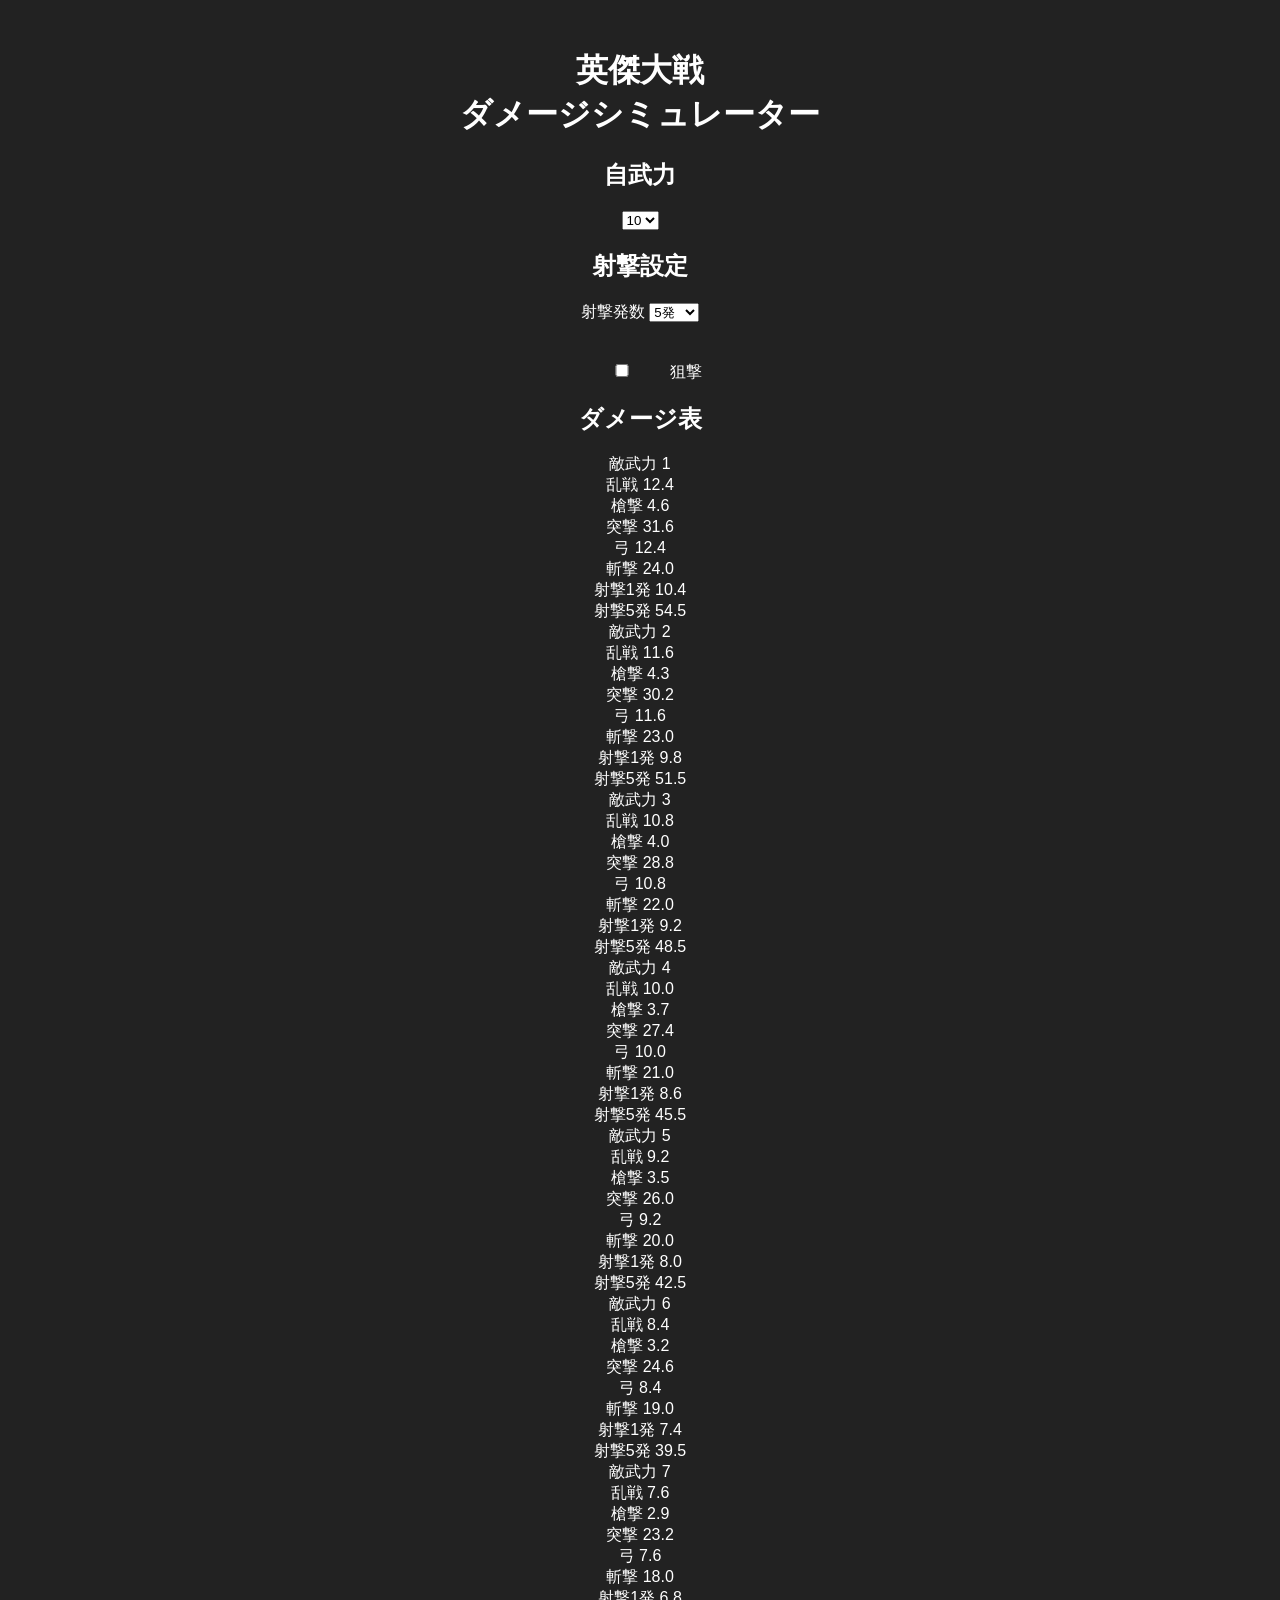
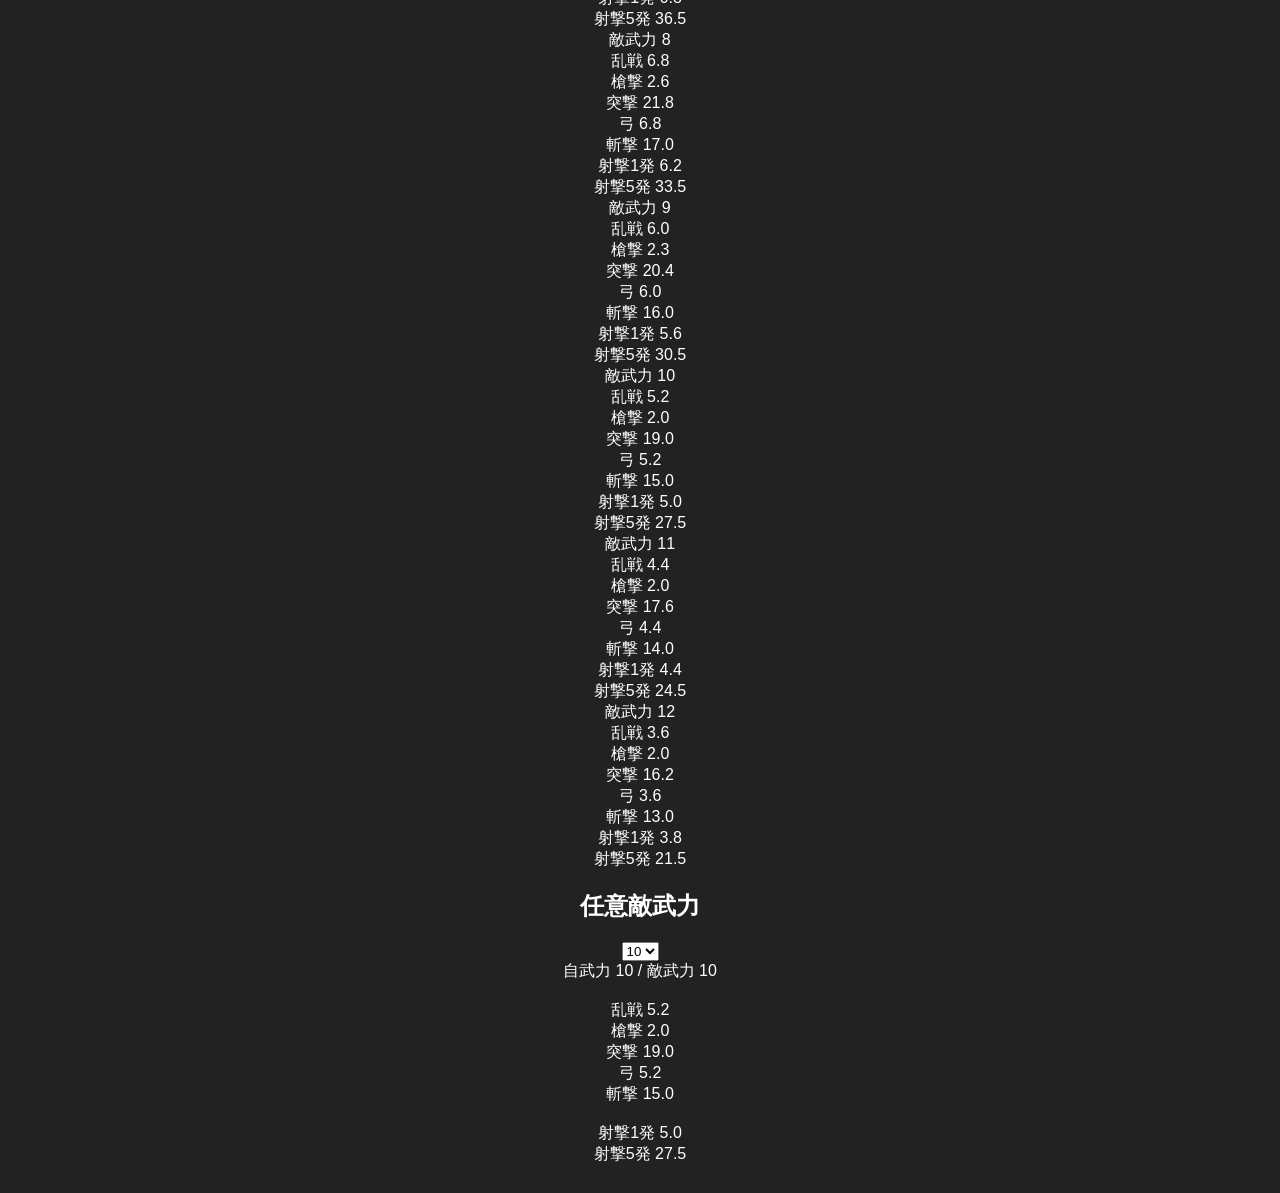
==== damage.html @ 1d80f858 "Add files via upload" ====
<!DOCTYPE html>
<html lang="ja">

<head>

<meta charset="UTF-8">

<meta name="viewport" content="width=device-width, initial-scale=1.0">

<title>英傑大戦 ダメージ計算</title>

<link rel="stylesheet" href="style.css">

</head>


<body>

<h1>
英傑大戦<br>
ダメージシミュレーター
</h1>


<h2>自武力</h2>

<select id="myPower"></select>


<h2>射撃設定</h2>

<label>
射撃発数

<select id="shotCount">

</select>

</label>


<br>


<label>

<input type="checkbox" id="sniper">

狙撃

</label>



<h2>ダメージ表</h2>


<div id="table">

</div>



<h2>任意敵武力</h2>

<select id="enemyPower"></select>


<div id="detail">

</div>



<script src="damage.js"></script>


</body>

</html>
---- style.css ----
body {
    background:#222;
    color:white;
    font-family:sans-serif;
    text-align:center;
    padding:20px;
}

input {
    width:80px;
    padding:8px;
    font-size:16px;
}

label {
    display:block;
    margin:10px;
}

button {
    font-size:20px;
    padding:10px 30px;
}


#result div {

    margin:15px;
    padding:15px;
    border-radius:10px;
    font-size:22px;
}


.now {
    background:#333;
}


.effective {

    background:#665500;
    color:#ffff99;

}


.total {

    background:#004400;
    color:#99ff99;

}


.dead {

    background:#444;
    color:#aaa;

}
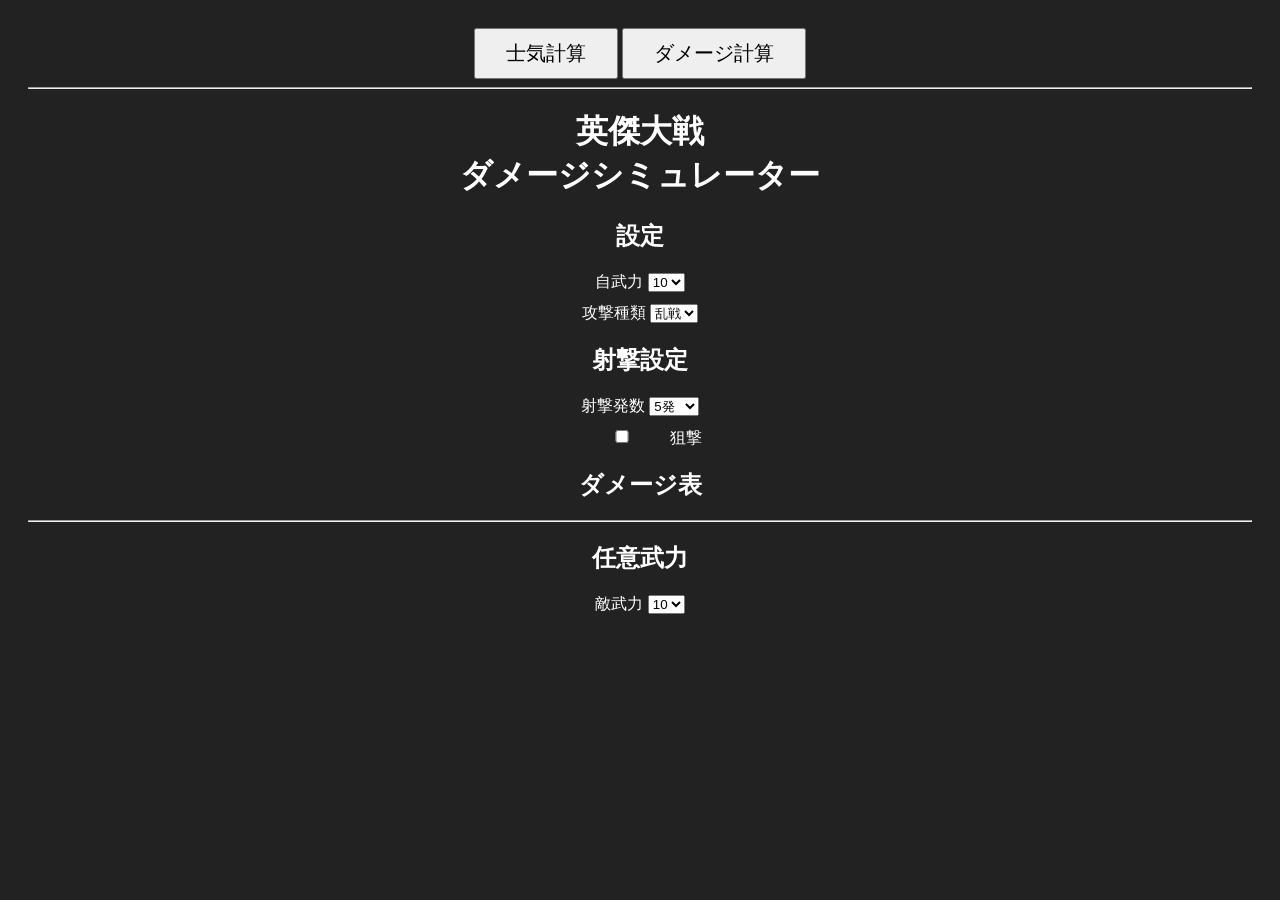
==== commit b1f36da0: "Update damage.html" ====
--- a/damage.html
+++ b/damage.html
@@ -13,8 +13,21 @@
 
 </head>
 
+<body>
 
-<body>
+<div class="menu">
+
+<button onclick="location.href='index.html'">
+士気計算
+</button>
+
+<button onclick="location.href='damage.html'">
+ダメージ計算
+</button>
+
+</div>
+
+<hr>
 
 <h1>
 英傑大戦<br>
@@ -22,24 +35,49 @@
 </h1>
 
 
-<h2>自武力</h2>
+<h2>設定</h2>
+
+<label>
+
+自武力
 
 <select id="myPower"></select>
 
+</label>
 
-<h2>射撃設定</h2>
 
 <label>
-射撃発数
 
-<select id="shotCount">
+攻撃種類
+
+<select id="attackType">
+
+    <option value="clash">乱戦</option>
+
+    <option value="spear">槍撃</option>
+
+    <option value="charge">騎馬</option>
+
+    <option value="bow">弓</option>
+
+    <option value="slash">剣豪</option>
+
+    <option value="shot">銃</option>
 
 </select>
 
 </label>
 
 
-<br>
+<h2>射撃設定</h2>
+
+<label>
+
+射撃発数
+
+<select id="shotCount"></select>
+
+</label>
 
 
 <label>
@@ -51,30 +89,27 @@
 </label>
 
 
-
 <h2>ダメージ表</h2>
 
+<div id="damageTable"></div>
 
-<div id="table">
+<hr>
 
-</div>
+<h2>任意武力</h2>
 
+<label>
 
-
-<h2>任意敵武力</h2>
+敵武力
 
 <select id="enemyPower"></select>
 
+</label>
 
-<div id="detail">
-
-</div>
-
+<div id="detail"></div>
 
 
 <script src="damage.js"></script>
 
-
 </body>
 
-</html>+</html>
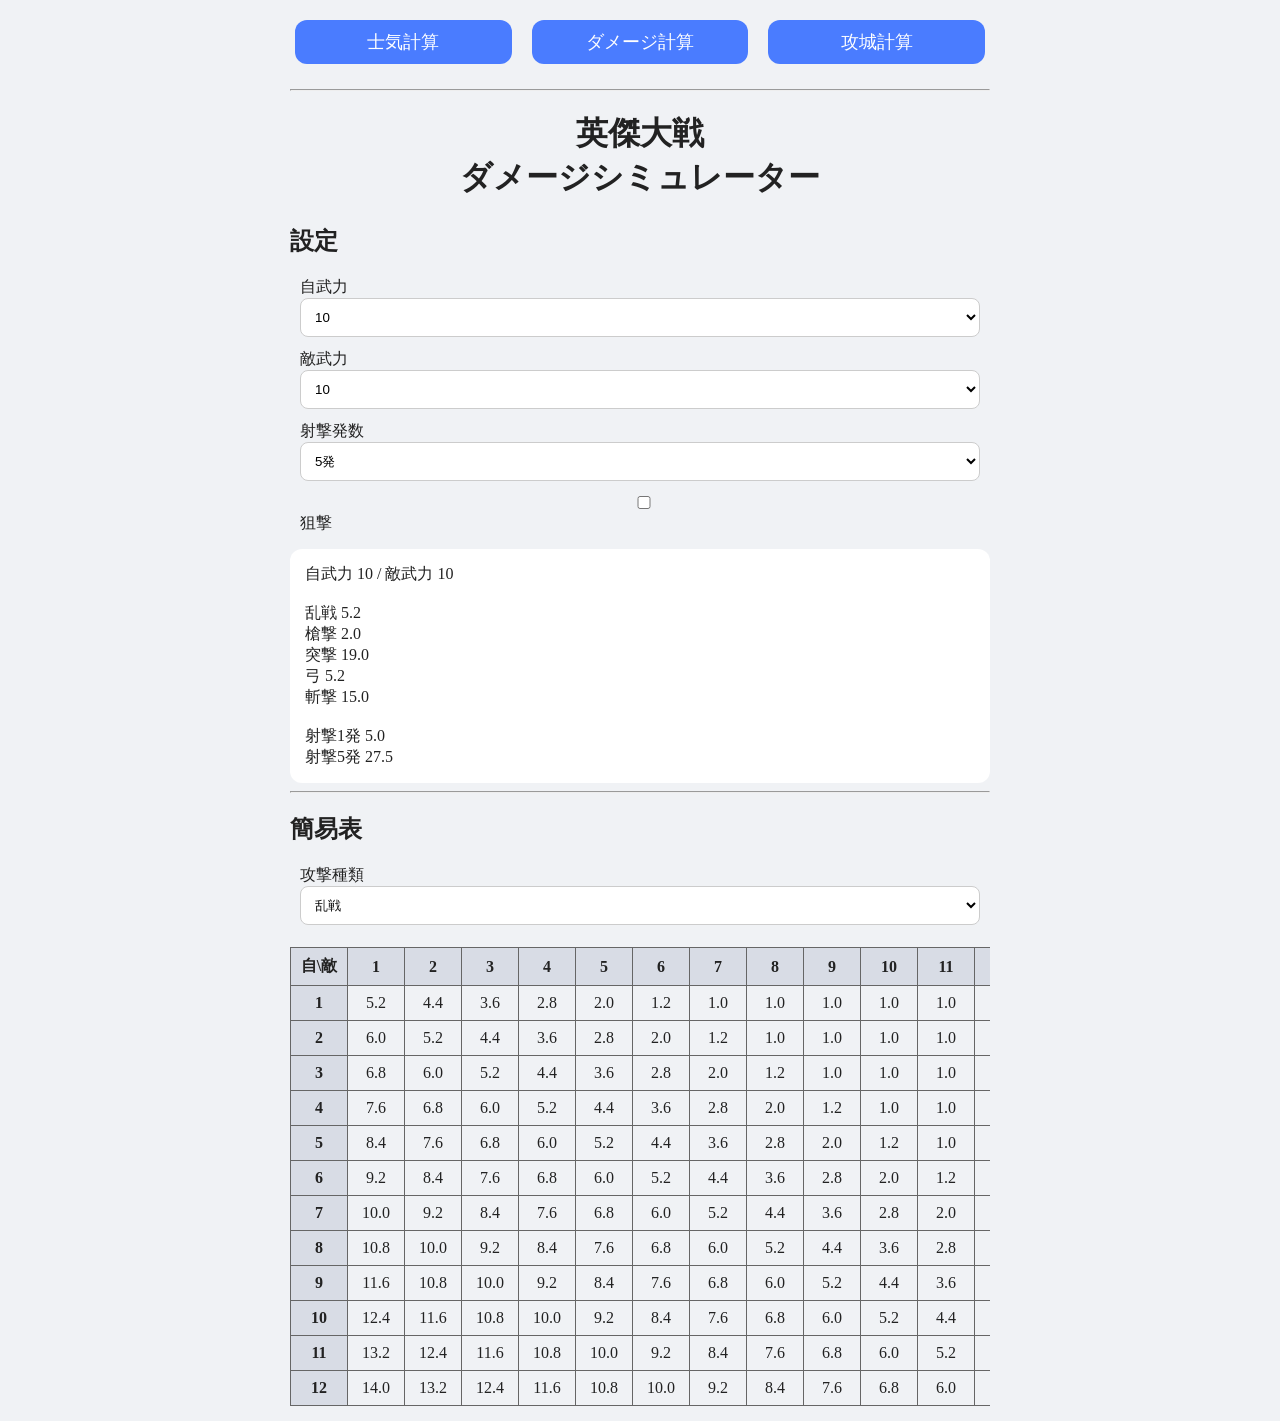
==== commit c58ae685: "Update damage.html" ====
--- a/damage.html
+++ b/damage.html
@@ -25,88 +25,79 @@
 ダメージ計算
 </button>
 
+<button onclick="location.href='siege.html'">
+攻城計算
+</button>
+
 </div>
 
 <hr>
 
-<h1>
-英傑大戦<br>
-ダメージシミュレーター
-</h1>
-
+<h1>英傑大戦<br>ダメージシミュレーター</h1>
 
 <h2>設定</h2>
 
+<div class="top-setting">
+
+    <label>
+
+        自武力
+
+        <select id="myPower"></select>
+
+    </label>
+
+    <label>
+
+        敵武力
+
+        <select id="enemyPower"></select>
+
+    </label>
+
+    <label>
+
+        射撃発数
+
+        <select id="shotCount"></select>
+
+    </label>
+
+    <label class="sniper-box">
+
+        <input type="checkbox" id="sniper">
+
+        狙撃
+
+    </label>
+
+</div>
+
+
+<div id="detail"></div>
+
+<hr>
+
+<h2>簡易表</h2>
+
 <label>
 
-自武力
+    攻撃種類
 
-<select id="myPower"></select>
+    <select id="attackType">
+
+        <option value="clash">乱戦</option>
+        <option value="spear">槍撃</option>
+        <option value="charge">突撃</option>
+        <option value="bow">弓</option>
+        <option value="slash">斬撃</option>
+        <option value="shot">銃（回数、狙撃は上で設定）</option>
+
+    </select>
 
 </label>
 
-
-<label>
-
-攻撃種類
-
-<select id="attackType">
-
-    <option value="clash">乱戦</option>
-
-    <option value="spear">槍撃</option>
-
-    <option value="charge">騎馬</option>
-
-    <option value="bow">弓</option>
-
-    <option value="slash">剣豪</option>
-
-    <option value="shot">銃</option>
-
-</select>
-
-</label>
-
-
-<h2>射撃設定</h2>
-
-<label>
-
-射撃発数
-
-<select id="shotCount"></select>
-
-</label>
-
-
-<label>
-
-<input type="checkbox" id="sniper">
-
-狙撃
-
-</label>
-
-
-<h2>ダメージ表</h2>
-
 <div id="damageTable"></div>
-
-<hr>
-
-<h2>任意武力</h2>
-
-<label>
-
-敵武力
-
-<select id="enemyPower"></select>
-
-</label>
-
-<div id="detail"></div>
-
 
 <script src="damage.js"></script>
 
--- a/style.css
+++ b/style.css
@@ -1,25 +1,13 @@
-body {
-    background:#222;
-    color:white;
-    font-family:sans-serif;
-    text-align:center;
-    padding:20px;
-}
-
 input {
     width:80px;
     padding:8px;
     font-size:16px;
 }
 
+
 label {
     display:block;
     margin:10px;
-}
-
-button {
-    font-size:20px;
-    padding:10px 30px;
 }
 
 
@@ -58,4 +46,157 @@
     background:#444;
     color:#aaa;
 
-}+}
+
+
+.menu button{
+
+    font-size:18px;
+    padding:10px 20px;
+    margin:5px;
+
+}
+
+
+body {
+
+    max-width: 700px;
+    margin: 0 auto;
+    padding: 15px;
+
+    background: #f0f2f5;
+    color: #222;
+
+}
+
+
+h1{
+
+    text-align: center;
+    margin-bottom: 25px;
+
+}
+
+
+.menu{
+
+    display: flex;
+    gap: 10px;
+    justify-content: center;
+    margin-bottom: 20px;
+
+}
+
+
+.menu button{
+
+    flex: 1;
+    max-width: 220px;
+
+}
+
+
+button{
+
+    font-size: 18px;
+    padding: 12px;
+    border: none;
+    border-radius: 12px;
+    cursor: pointer;
+
+}
+
+
+label{
+
+    display: block;
+    margin-bottom: 12px;
+
+}
+
+
+#result,
+.card{
+
+    background: white;
+    padding: 15px;
+    margin-top: 15px;
+    border-radius: 12px;
+
+}
+
+
+#result{
+
+    font-size: 20px;
+    font-weight: bold;
+
+}
+
+
+input,
+select {
+
+    width: 100%;
+    padding: 10px;
+
+    background: white;
+    color: black;
+
+    border: 1px solid #ccc;
+    border-radius: 8px;
+
+}
+
+
+button {
+
+    font-size: 18px;
+    padding: 12px;
+
+    background: #4a7cff;
+    color: white;
+
+    border: none;
+    border-radius: 12px;
+
+}
+
+
+#damageTable {
+
+    overflow-x: auto;
+
+}
+
+
+table {
+
+    width: 100%;
+
+    border-collapse: collapse;
+
+    margin-top: 10px;
+
+}
+
+
+th,
+td {
+
+    min-width: 40px;
+
+    padding: 8px;
+
+    border: 1px solid #666;
+
+    text-align: center;
+
+}
+
+
+th {
+
+    background: #d8dce5;
+
+}
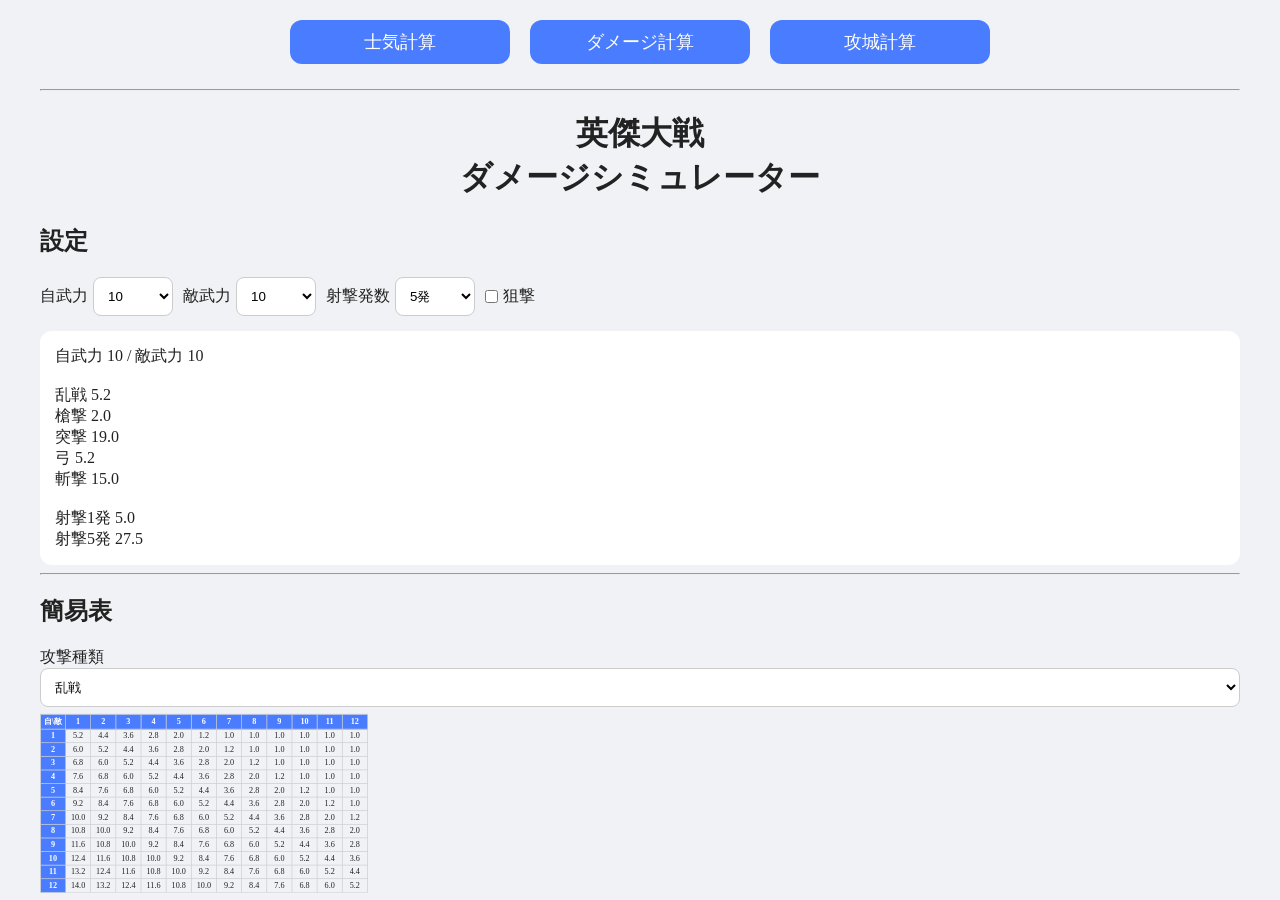
==== commit fd3b6b66: "Update damage.html" ====
--- a/damage.html
+++ b/damage.html
@@ -97,7 +97,9 @@
 
 </label>
 
-<div id="damageTable"></div>
+<div id="damageTable">
+    <div id="simpleTable"></div>
+</div>
 
 <script src="damage.js"></script>
 
--- a/style.css
+++ b/style.css
@@ -1,16 +1,3 @@
-input {
-    width:80px;
-    padding:8px;
-    font-size:16px;
-}
-
-
-label {
-    display:block;
-    margin:10px;
-}
-
-
 #result div {
 
     margin:15px;
@@ -20,31 +7,31 @@
 }
 
 
+.total {
+
+    background: #fff1b8;
+    color: #7a5a00;
+
+}
+
 .now {
-    background:#333;
-}
-
+
+    background: #cfe8ff;
+    color: #1e4f8a;
+
+}
 
 .effective {
 
-    background:#665500;
-    color:#ffff99;
-
-}
-
-
-.total {
-
-    background:#004400;
-    color:#99ff99;
-
-}
-
+    background: #d8f5d0;
+    color: #2f6b2f;
+
+}
 
 .dead {
 
-    background:#444;
-    color:#aaa;
+    background: #ffd6d6;
+    color: #8a2e2e;
 
 }
 
@@ -60,7 +47,7 @@
 
 body {
 
-    max-width: 700px;
+    max-width: 1200px;
     margin: 0 auto;
     padding: 15px;
 
@@ -97,21 +84,13 @@
 
 
 button{
-
-    font-size: 18px;
-    padding: 12px;
-    border: none;
-    border-radius: 12px;
-    cursor: pointer;
-
-}
-
-
-label{
-
-    display: block;
-    margin-bottom: 12px;
-
+    font-size:18px;
+    padding:12px;
+    background:#4a7cff;
+    color:white;
+    border:none;
+    border-radius:12px;
+    cursor:pointer;
 }
 
 
@@ -149,54 +128,250 @@
 }
 
 
-button {
-
-    font-size: 18px;
-    padding: 12px;
-
-    background: #4a7cff;
-    color: white;
-
-    border: none;
-    border-radius: 12px;
-
-}
-
-
-#damageTable {
-
-    overflow-x: auto;
-
-}
-
-
-table {
+#damageTable{
+    overflow:auto;
+    transform:scale(0.68);
+    transform-origin:top left;
+    width:147%;
+    margin-bottom:-32%;
+}
+
+#damageTable table{
+    width:auto;
+    font-size:12px;
+}
+
+#damageTable th,
+#damageTable td{
+    min-width:28px;
+    padding:2px 4px;
+}
+
+#simpleTable{
+    overflow-x:auto;
+}
+
+#simpleTable table{
+    width:auto;
+    margin:auto;
+    font-size:14px;
+}
+
+#simpleTable th,
+#simpleTable td{
+    min-width:40px;
+    padding:4px;
+}
+
+.simple-setting {
+
+    display: flex;
+
+    align-items: center;
+
+    justify-content: center;
+
+    gap: 15px;
+
+    margin-bottom: 15px;
+
+}
+
+.simple-setting label {
+
+    display: flex;
+
+    align-items: center;
+
+    gap: 5px;
+
+    margin: 0;
+
+}
+
+.simple-setting select {
+
+    width: 100px;
+
+}
+
+.top-select {
+
+    display: flex;
+
+    gap: 15px;
+
+}
+
+.top-select > div {
+
+    flex: 1;
+
+}
+
+.top-select label {
+
+    display: block;
+
+    margin-bottom: 5px;
+
+}
+
+.top-select select {
 
     width: 100%;
 
-    border-collapse: collapse;
-
-    margin-top: 10px;
-
-}
-
-
-th,
-td {
-
-    min-width: 40px;
-
-    padding: 8px;
-
-    border: 1px solid #666;
-
-    text-align: center;
-
-}
-
-
-th {
-
-    background: #d8dce5;
-
-}
+}
+.top-setting {
+
+    display: flex;
+
+    align-items: center;
+
+    gap: 10px;
+
+    flex-wrap: nowrap;
+
+}
+
+.top-setting label {
+
+    display: flex;
+
+    align-items: center;
+
+    gap: 5px;
+
+    margin: 0;
+
+}
+
+.top-setting select {
+
+    width: 80px;
+
+}
+
+.sniper-box {
+
+    display: flex;
+
+    align-items: center;
+
+    gap: 5px;
+
+}
+
+.sniper-box input {
+
+    width: auto;
+
+    margin: 0;
+
+}
+
+.setting-row {
+
+    display: flex;
+    gap: 12px;
+    margin-bottom: 12px;
+
+}
+
+.setting-row label {
+
+    flex: 1;
+
+    display: flex;
+    flex-direction: column;
+
+    margin: 0;
+
+}
+
+.setting-row select {
+
+    width: 100%;
+
+}
+
+.damage-box {
+
+    background: #ffe0e0;
+    font-weight: bold;
+
+}
+
+.speed-box {
+
+    background: #dcecff;
+    font-weight: bold;
+
+}
+
+.dps-box {
+
+    background: #dff7df;
+    font-weight: bold;
+
+}
+
+table{
+    width:100%;
+    border-collapse:collapse;
+    margin-top:10px;
+}
+
+th{
+    background:#4a7cff;
+    color:#fff;
+}
+
+td,
+th{
+    border:1px solid #ccc;
+    text-align:center;
+}
+
+.character-area {
+
+    display: flex;
+    gap: 20px;
+    align-items: flex-start;
+
+}
+
+.character-area .card {
+
+    flex: 1;
+
+}
+
+@media (max-width: 900px) {
+
+    .character-area {
+
+        flex-direction: column;
+
+    }
+
+}
+
+
+/* 攻城DPS表・ダメージ表を小型化 */
+
+
+/* DPS表だけさらに圧縮 */
+
+#dpsTable {
+    transform: scale(0.67);
+    transform-origin: top left;
+
+    width: 150%;
+    margin-bottom: -35%;
+}
+
+/* DPS表を縦1列おきに色分け */
+#dpsTable td:nth-child(2n){
+    background:#eefbe8;
+}
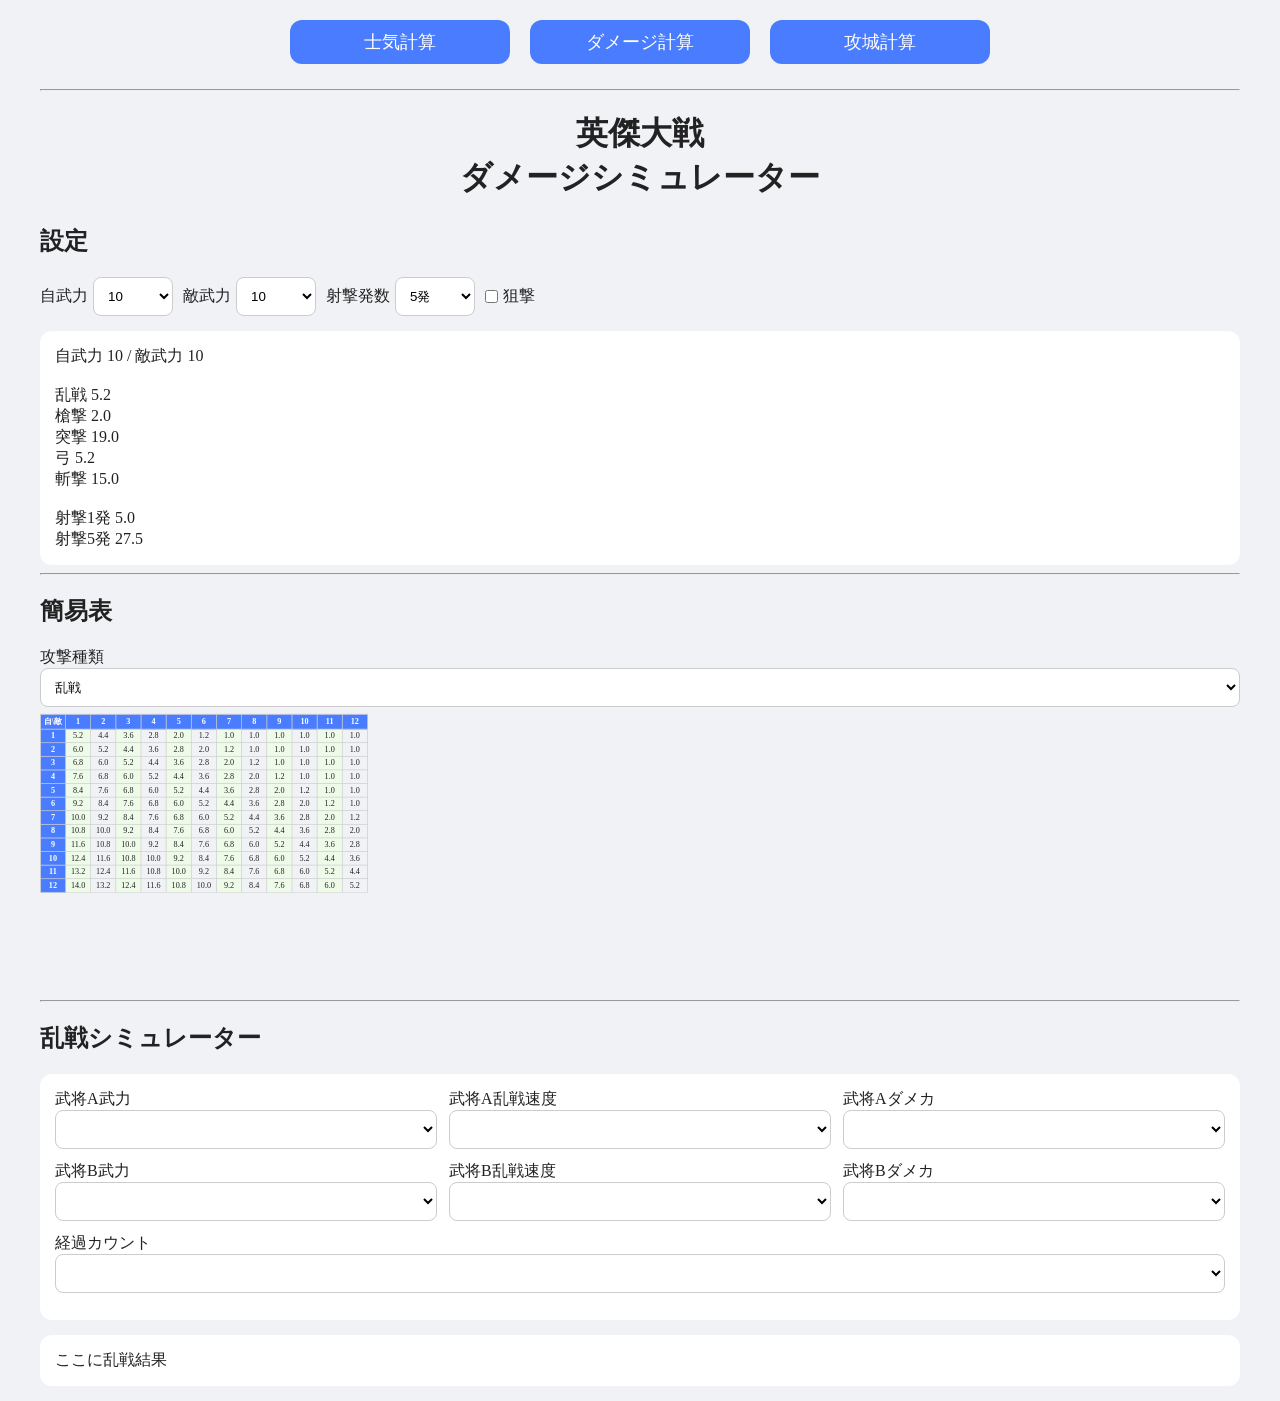
==== commit 7667ec74: "Update damage.html" ====
--- a/damage.html
+++ b/damage.html
@@ -101,6 +101,71 @@
     <div id="simpleTable"></div>
 </div>
 
+
+<hr>
+
+<h2>乱戦シミュレーター</h2>
+
+<div class="card">
+
+    <div class="setting-row">
+
+        <label>
+        武将A武力
+        <select id="meleePowerA"></select>
+       
+        </label>
+
+        <label>
+            武将A乱戦速度
+            <select id="speedA"></select>
+        </label>
+
+        <label>
+            武将Aダメカ
+            <select id="cutA"></select>
+        </label>
+
+    </div>
+
+    <div class="setting-row">
+
+        <label>
+        武将B武力
+        <select id="meleePowerB"></select>
+
+        </label>
+
+        <label>
+         武将B乱戦速度
+        <select id="speedB"></select>
+        </label>
+
+        <label>
+            武将Bダメカ
+            <select id="cutB"></select>
+        </label>
+
+    </div>
+
+    <div class="setting-row">
+
+        <label>
+            経過カウント
+            <select id="battleCount"></select>
+        </label>
+
+    </div>
+
+</div>
+
+<div id="meleeResult" class="card">
+
+ここに乱戦結果
+
+</div>
+
+
 <script src="damage.js"></script>
 
 </body>
--- a/style.css
+++ b/style.css
@@ -347,12 +347,10 @@
 
 }
 
-@media (max-width: 900px) {
-
-    .character-area {
-
-        flex-direction: column;
-
+@media (min-width: 901px){
+
+    #damageTable{
+        margin-bottom: 20px;
     }
 
 }
@@ -371,7 +369,8 @@
     margin-bottom: -35%;
 }
 
-/* DPS表を縦1列おきに色分け */
-#dpsTable td:nth-child(2n){
+/* 表を縦1列おきに色分け */
+#damageTable td:nth-child(even),
+#dpsTable td:nth-child(even){
     background:#eefbe8;
 }
